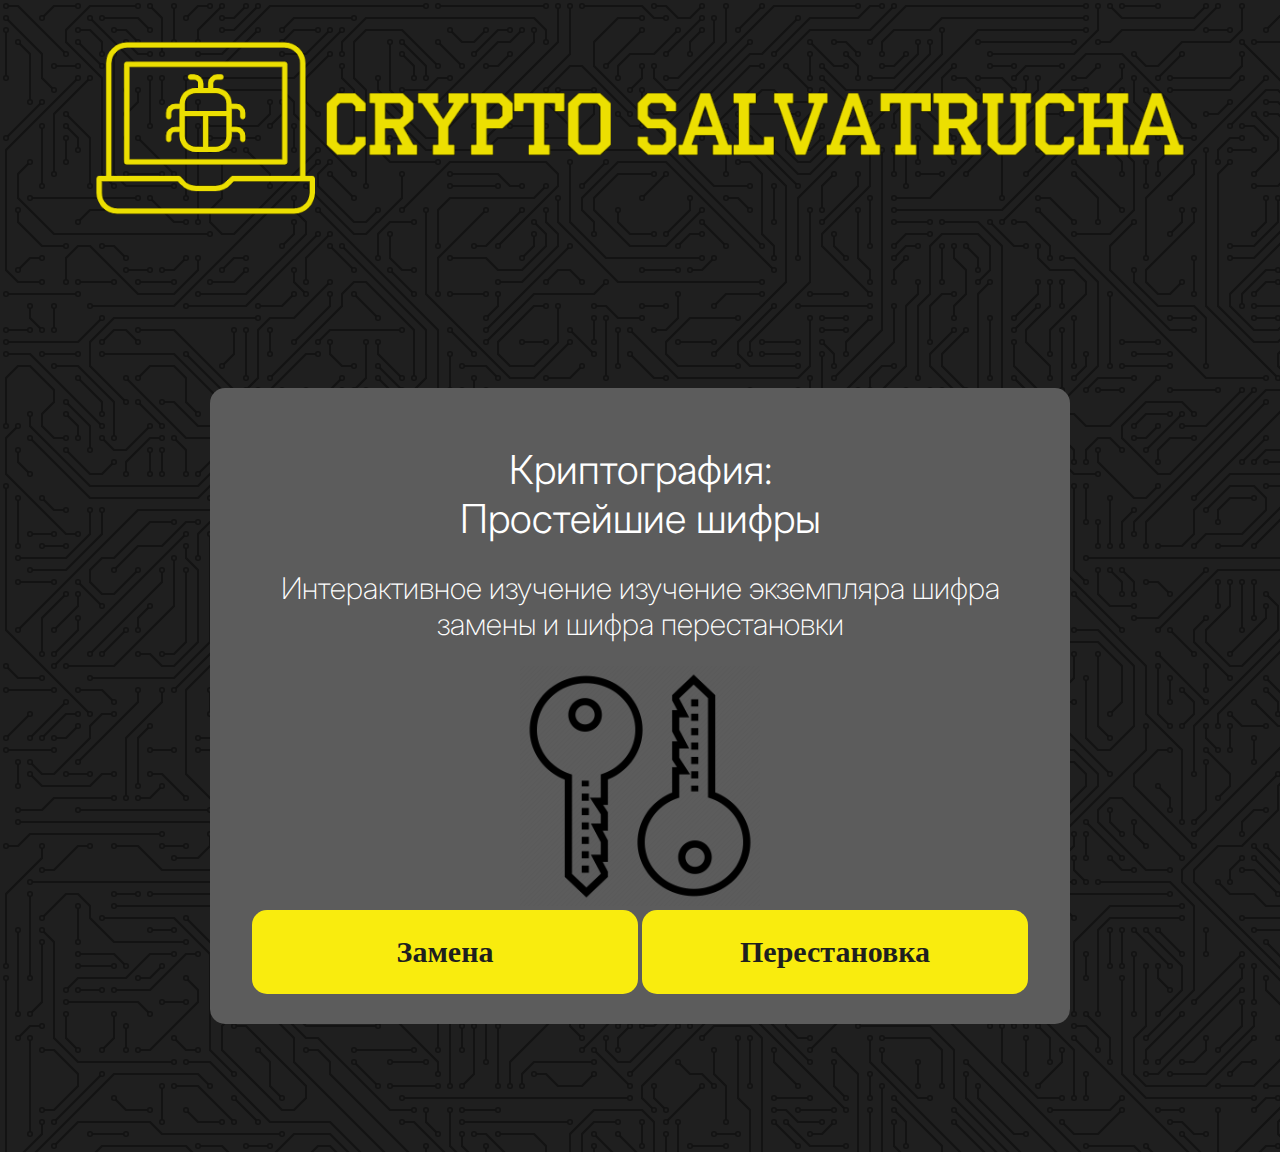
==== html/main.html @ a220a64c "beta" ====
<!DOCTYPE html>
<html lang="en">
<head>
    <meta charset="UTF-8">
    <meta name="viewport" content="width=device-width, initial-scale=1.0">
    <link rel="stylesheet" href="../style/main-style.css">
    <link rel="preconnect" href="https://fonts.googleapis.com">
    <link rel="preconnect" href="https://fonts.gstatic.com" crossorigin>
    <link href="https://fonts.googleapis.com/css2?family=Inter:wght@100..900&family=Russo+One&display=swap" rel="stylesheet">
    <title>Обучающая платформа</title>
</head>
<body>
    <header>
        <img src="../images/logo.png" alt="" style="max-width:100%">
    </header>
    <main>
        <div class="main-handbook">
            <h1>Криптография:   <br>Простейшие шифры</h1>
            <div class="main-table">
                <h2>
                    Интерактивное изучение изучение экземпляра шифра замены и шифра перестановки
                </h2>
                <img src="../images/10-1024.webp" alt="" id="logo">
                <div>
                    <a href="vijener.html" id="button">Замена</a>
                    <a href="route.html" id="button">Перестановка</a>
                </div>
            </div>
        </div>
    </main>
</body>
</html>
---- style/main-style.css ----
body {
    background: url(../images/background.svg);
    background-color: #1f1f1f;
    text-align: center;
    margin: 0;
    padding: 0;
}

.main-handbook, .vijener-handbook, .route-handbook{
    display: inline-block;
    background-color: #5c5c5c;
    border-radius: 15px;
    
}

.main-handbook {
    padding: 30px 30px;
    margin: 10% auto;
}

.vijener-handbook, .route-handbook{
    margin: 10% auto;
    max-width: 80%;
    padding: 30px 50px;
}

.main-table {
    max-width: 800px;
}

#text {
    text-align: justify;
    font-family: "Inter";
    font-size: 25px;
    color: #aaaaaa;
    background-color: #1f1f1f;
    padding: 30px;
    border-radius: 15px;
}

#frame>div {
    background: none;
    padding: 0;
}

h1, h2, h3{
    font-family: "Inter", sans-serif;
    color: white;
}

h1 {
    font-size: 40px;
    font-weight: 300;
}

h2 {
    font-size: 30px;
    font-weight: 200;
}

h3 {
    font-size: 25px;
    font-weight: 200;
}

#button {
    display: inline-block;
    text-align: center;
    font-size: 30px;
    font-weight: 800;
    min-width:42%;
    padding: 25px;
    background-color: #f9ec0e;
    border-radius: 15px;
    text-decoration: none;  
    color: #1f1f1f;
}

#button:hover {
    background-color: #fff883;
}

#logo {
    display: inline-block;
    width: 30%;
}

#images {
    width:100%;
    border-radius: 15px;
}

#frame {
    width: 600px;
    background:#1f1f1f; 
    margin: 0 auto; 
    padding: 10px 10px;
    border-radius: 15px;
}

#frame p {
    color:#aaaaaa;  
    text-align: center;
}

#input {
    width: 500px;
    text-align: center;
}

#input-text, #input-key {
    display: inline-block;
    width: 500px;
    height: 50px;   
    border: none;
    margin: 5px;
    border-radius: 15px;
}

#input-button {
    background-color: #f9ec0e;
    border: none;
    display: inline-block;
    height: 50px;
    width: 300px;
    margin:5px;
    border-radius: 15px;
}

#input-button:hover {
    background-color:#fff883;
}

#table-back {
    background-color: #1f1f1f;
    padding: 15px;
    border-radius: 15px;
}

#table-back>table{
    border-collapse: collapse;
    width: 100%;  
    padding: 10px;
    table-layout: fixed;
}

#vijener-table-elem {
    border: 3px solid #aaaaaa;
    border-radius: 15px;
    color: #aaaaaa;
    font-size: 25px;
    font-weight:900;
}
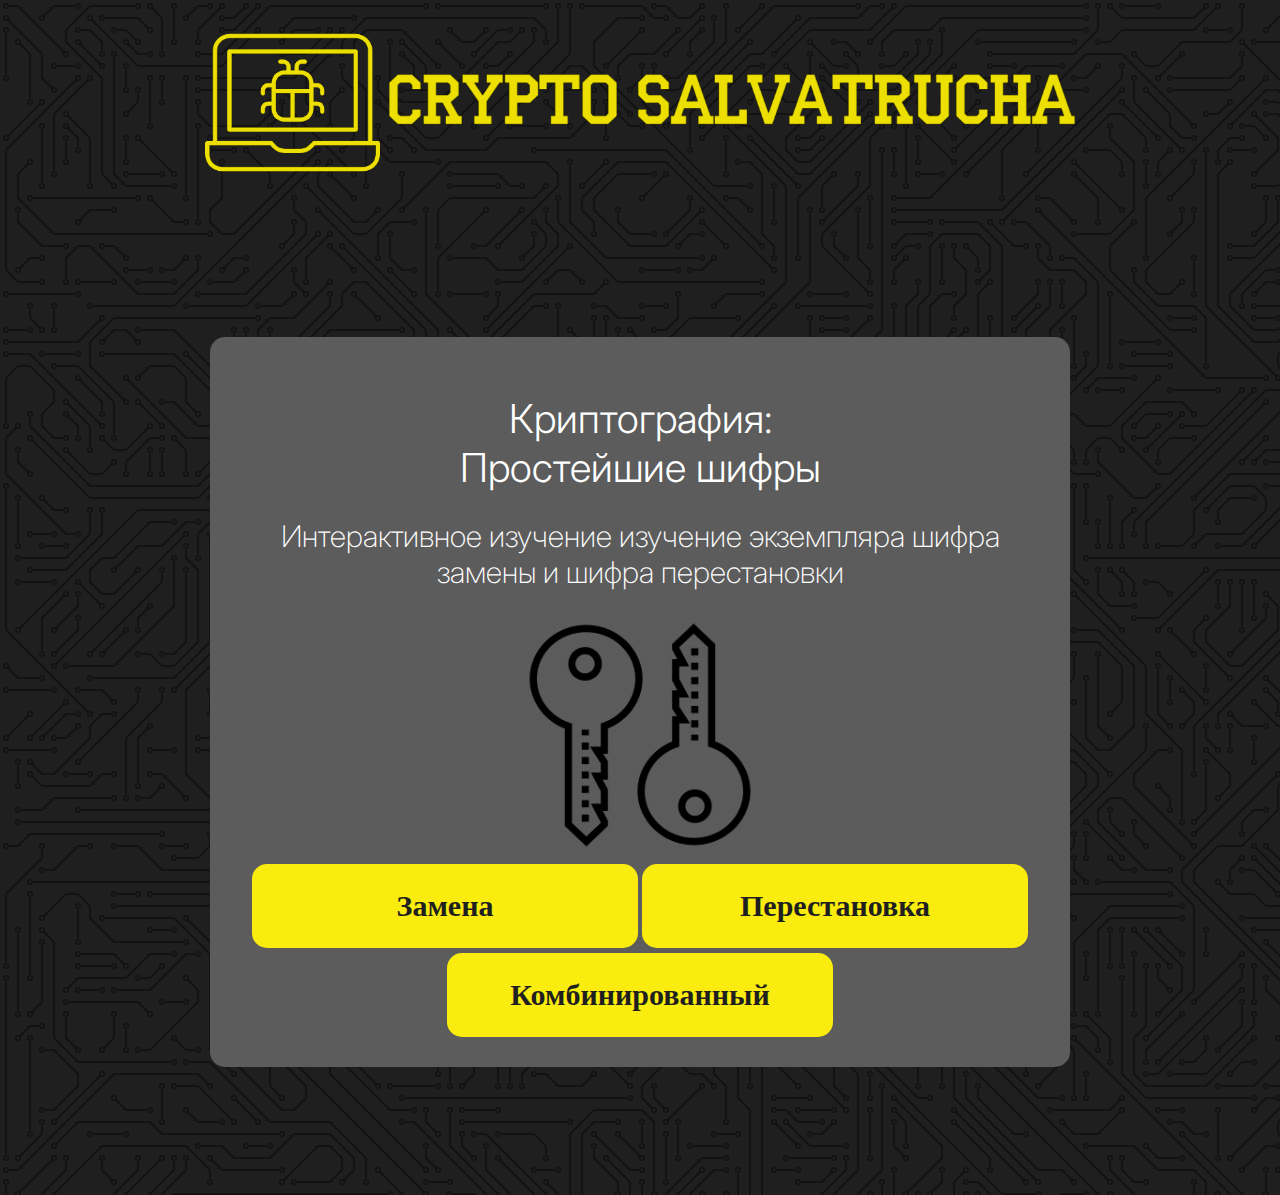
==== commit a13c1d1d: "build" ====
--- a/html/main.html
+++ b/html/main.html
@@ -11,7 +11,7 @@
 </head>
 <body>
     <header>
-        <img src="../images/logo.png" alt="" style="max-width:100%">
+        <img src="../src/logo.png" alt="" style="max-width:80%">
     </header>
     <main>
         <div class="main-handbook">
@@ -20,10 +20,13 @@
                 <h2>
                     Интерактивное изучение изучение экземпляра шифра замены и шифра перестановки
                 </h2>
-                <img src="../images/10-1024.webp" alt="" id="logo">
+                <img src="../src/10-1024.webp" alt="" id="logo">
                 <div>
                     <a href="vijener.html" id="button">Замена</a>
                     <a href="route.html" id="button">Перестановка</a>
+                </div>
+                <div>
+                    <a href="combination.html" id="button">Комбинированный</a>
                 </div>
             </div>
         </div>
--- a/style/main-style.css
+++ b/style/main-style.css
@@ -1,5 +1,5 @@
 body {
-    background: url(../images/background.svg);
+    background: url(../src/background.svg);
     background-color: #1f1f1f;
     text-align: center;
     margin: 0;
@@ -70,6 +70,7 @@
     font-weight: 800;
     min-width:42%;
     padding: 25px;
+    margin-top: 5px;
     background-color: #f9ec0e;
     border-radius: 15px;
     text-decoration: none;  
@@ -131,6 +132,18 @@
     background-color:#fff883;
 }
 
+#input-button-lock {
+    border: 5px solid #f9ec0e;
+    background-color: #5c5c5c;
+    color: #f9ec0e;
+    font-weight: 900;
+    display: inline-block;
+    height: 50px;
+    width: 300px;
+    margin:5px;
+    border-radius: 15px;
+}
+
 #table-back {
     background-color: #1f1f1f;
     padding: 15px;
@@ -144,11 +157,14 @@
     table-layout: fixed;
 }
 
-#vijener-table-elem {
+#table-elem {
     border: 3px solid #aaaaaa;
     border-radius: 15px;
     color: #aaaaaa;
     font-size: 25px;
     font-weight:900;
+    text-align: center;
 }
 
+
+
